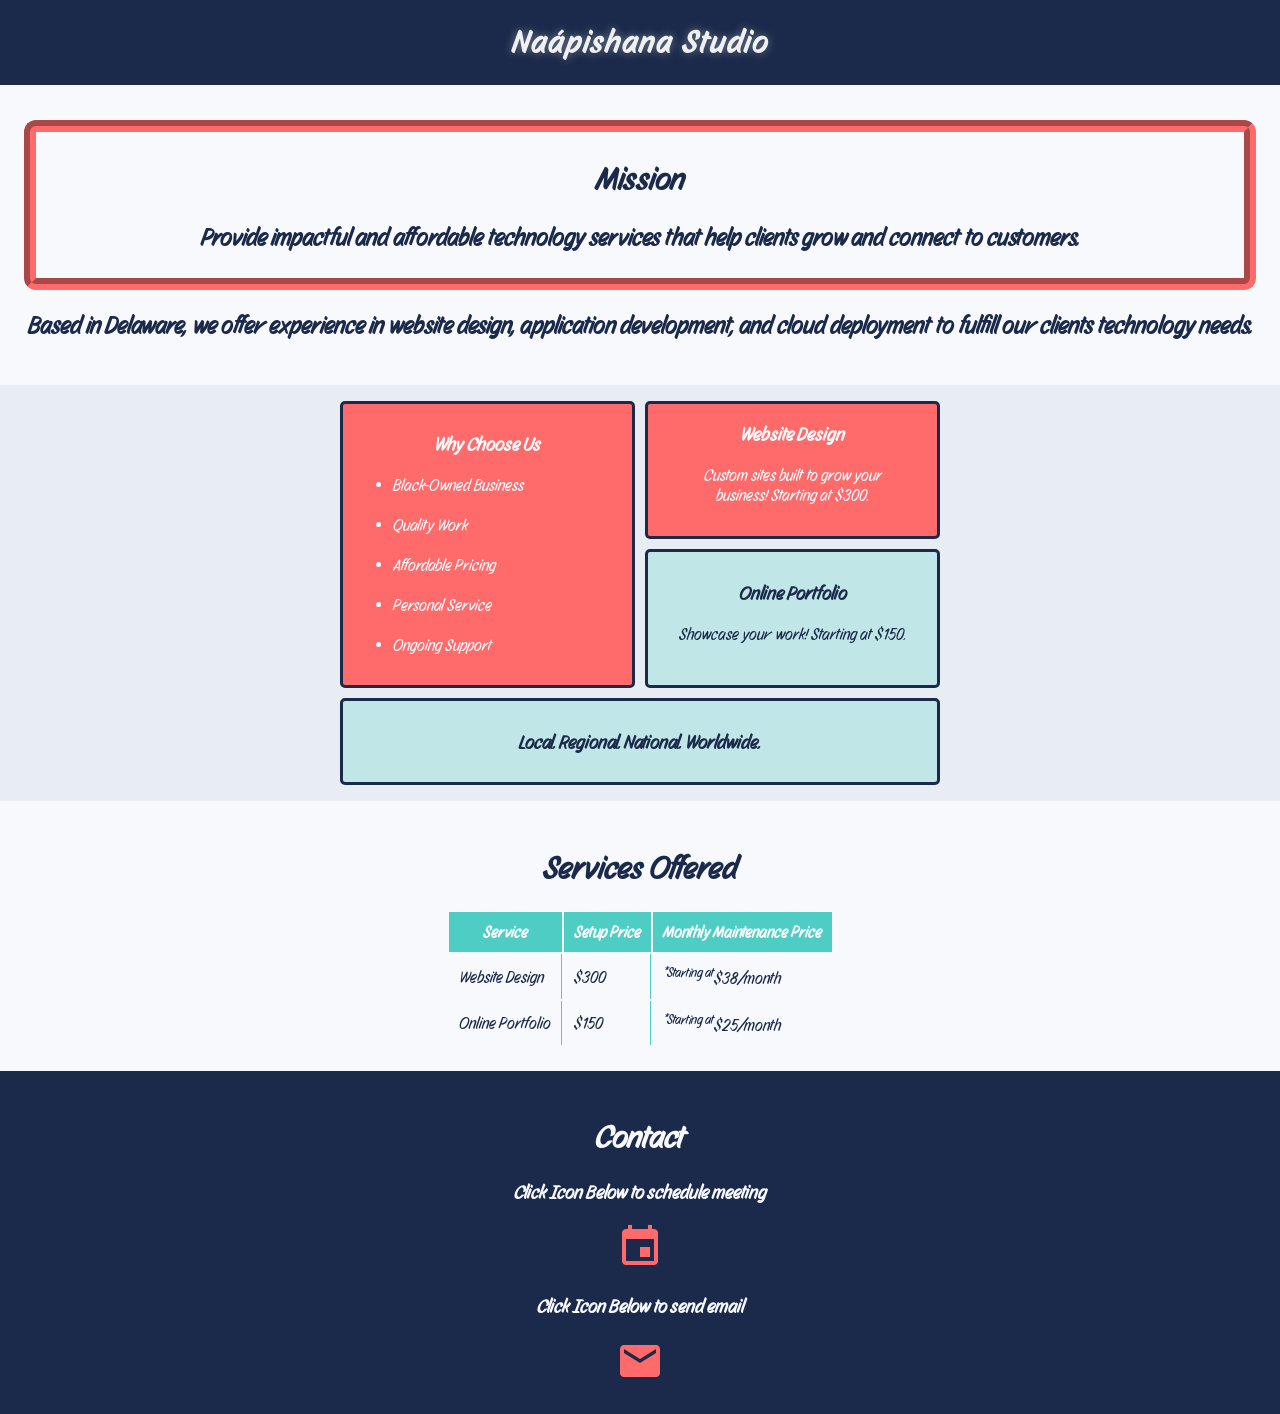
==== index.html @ 9284ae44 "Rename landingPage.html to index.html" ====
<!DOCTYPE html>
<html>
<head>
	<meta charset="utf-8">
	<meta name="viewport" content="width=device-width, initial-scale=1">
	<meta name="description" content="Naápishana Studio offers affordable website design, online portfolios, and cloud services to help small businesses grow and connect with customers. Based in Delaware.">

	<meta name="keywords" content="web design, website design Delaware, affordable web design, online portfolio, cloud services, small business website, app development">
	
	<meta name="author" content="Naápishana Studio">

	<!-- Controls how search engines index your page -->
	<meta name="robots" content="index, follow">

	<!-- Open Graph tags (how your page appears when shared on social media) -->

	<meta property="og:title" content="Naápishana Studio | Affordable Web Design & Technology Services">

	<meta property="og:description" content="Affordable website design, portfolio, and cloud services for small businesses. Based in Delaware.">

	<meta property="og:type" content="website">

	<meta property="og:url" content="https://yourwebsite.com">

	<link rel="stylesheet" href="style.css" type="text/css"/>
	<link href="https://fonts.googleapis.com/icon?family=Material+Icons" rel="stylesheet">
	<link rel="preconnect" href="https://fonts.googleapis.com">
	<link rel="preconnect" href="https://fonts.gstatic.com" crossorigin>
	<link href="https://fonts.googleapis.com/css2?family=Story+Script&display=swap" rel="stylesheet">
	<title>Naápishana Studio</title>
</head>
<body>
	<!-- Navigation Bar -->
	<div class="navbar">
		<h1>Naápishana Studio</h1>
	</div>

	<div class="whitespace"></div>

	<!-- Section: About -->
	<div class="about">
		<div class="stickynote">
			<h1>Mission</h1>
			<h2>Provide impactful and affordable technology services that help clients grow and connect to customers.</h2>
		</div>
		<h2>Based in Delaware, we offer experience in website design, application development, and cloud deployment to fulfill our clients technology needs.</h2>
	</div>

	<!-- Section: Photo Exampes -->
	<div class="card-grid">
		<div class="div1">
			<h3>Why Choose Us</h3>
			<ul>
				<li>Black-Owned Business</li>
				<li>Quality Work</li>
				<li>Affordable Pricing</li>
				<li>Personal Service</li>
				<li>Ongoing Support</li>
			</ul>
		</div>
		<div class="div2">
			<h3>Website Design</h3>
			<p>Custom sites built to grow your <br>business! Starting at $300.</p>
		</div>
		<div class="div3">
			<h3>Online Portfolio</h3>
			<p>Showcase your work! Starting at $150.</p>
		</div>
		<div class="div4">
			<h3>Local. Regional. National. Worldwide.</h3>
		</div>
	</div>

	<!-- Section: Services/Pricing -->
	<div class="services">
		<h1>Services Offered</h1>
		<table>
			<tr>
				<th>Service</th>
				<th>Setup Price</th>
				<th class="rightborder">Monthly Maintenance Price</th>
			</tr>
			<tr>
				<td>Website Design</td>
				<td>$300</td>
				<td class="rightborder"><sup>*Starting at</sup>$38/month</td>
			</tr>
			<tr>
				<td>Online Portfolio</td>
				<td>$150</td>
				<td class="rightborder"><sup>*Starting at</sup>$25/month</td>
			</tr>
		</table>
	</div>

	<!-- Section: Contact -->
	<div class="contact">
		<h1>Contact</h1>
		<h3>Click Icon Below to schedule meeting</h3>
		<a href="https://calendly.com/lbj0499/new-meeting" target="_blank"><span class="material-icons-round">event</span></a>
		<br>
		<h3>Click Icon Below to send email</h3>
		<a href="mailto:notgnixel@proton.me" target="_blank"><span class="material-icons-round">email</span></a>
	</div>
</body>
</html>
---- style.css ----
/*
Color Palette
A modern, vibrant but clean palette could be:

Deep Navy #1B2A4A — primary background/navbar
Coral/Orange #FF6B6B — accent color (replaces your current red)
Teal #4ECDC4 — secondary accent
Soft White #F7F9FC — page background
Light Gray #E8EDF3 — section alternating backgrounds

*/

/* CSS Variables */
:root {
  --navy:      #1B2A4A; /* Deep Navy */
  --coral:     #FF6B6B; /* Coral/Orange */
  --teal:      #4ECDC4; /* Teal */
  --white:     #F7F9FC; /* Soft White */
  --lightgray: #E8EDF3; /* Light Grey */
  --lightteal: rgba(78, 205, 196, 0.25); /* Light Teal */
}

/* Font: Story Script */
body {
  font-family: "Story Script", sans-serif;
  font-weight: 400;
  font-style: normal;
  margin: 0;
  background-color: var(--lightgray);
  color: var(--navy); 
}

h1,h2,h3,h4,h5,h6 {
	text-align: center;
}
.material-icons-round {
  font-family: 'Material Icons';
  font-weight: normal;
  font-style: normal;
  font-size: 48px;  /* Preferred icon size */
  display: inline-block;
  line-height: 1;
  text-transform: none;
  letter-spacing: normal;
  word-wrap: normal;
  white-space: nowrap;
  direction: ltr;
  margin: auto;

  /* Support for all WebKit browsers. */
  -webkit-font-smoothing: antialiased;
  /* Support for Safari and Chrome. */
  text-rendering: optimizeLegibility;

  /* Support for Firefox. */
  -moz-osx-font-smoothing: grayscale;

  /* Support for IE. */
  font-feature-settings: 'liga';
}

/* Navigation Bar */
.navbar {
	padding: 0;
	margin: 0;
	background-color: var(--navy); 
	color: white;
	position: fixed;
	top: 0;
	width: 100%;
	z-index: 100;
}

.navbar h1 {
	color: rgba(255, 255, 255, 0.92);
  text-shadow:
    0 1px 2px rgba(0, 0, 0, 0.2),
    0 0 8px rgba(255, 255, 255, 0.4);
  letter-spacing: 2px;
}

/* Creates space above about section */
.whitespace {
	background-color: var(--white);
	padding: 48px;
}

/* About */
.about {
	background-color: var(--white);
	padding: 24px;
}

/* Border for Mission Statement */
.stickynote {
	text-align: center;
	border: 12px groove var(--coral); 
	border-radius: 12px;
	padding: 5px;
}

/* Grid Container */
.card-grid {
	display: grid;
	grid-template-columns: 1fr 1fr;
	grid-template-rows: auto auto auto;
	gap: 10px;
	padding: 16px;
	max-width: 600px;
	margin: 0 auto;
}

/* Left Vertical Rectangle - spans both rows */
.div1 {
	grid-column: 1;
	grid-row: 1 / 3;
	padding: 10px;
	border: 3px solid var(--navy);
	border-radius: 5px;
	background-color: var(--coral);
	color: var(--white);
}
.div1 li {
	margin-bottom: 20px;
}

/* Right Top Square */
.div2 {
	grid-column: 2;
	grid-row: 1;
	border: 3px solid var(--navy);
	border-radius: 5px;
	background-color: var(--coral);
	color: var(--white);
	text-align: center;
}

/* Right Bottom Square */
.div3 {
	grid-column: 2;
	grid-row: 2;
	padding: 10px;
	border: 3px solid var(--navy);
	border-radius: 5px;
	background-color: var(--lightteal);
	color: var(--navy);
	text-align: center;
}

/* Bottom Horizontal Rectangle - spans both columns */
.div4 {
	grid-column: 1 / 3;
	grid-row: 3;
	padding: 10px;
	border: 3px solid var(--navy);
	border-radius: 5px;
	background-color: var(--lightteal);
	color: var(--navy);
	text-align: center;
}

/* Services */
.services {
	background-color: var(--white);
	padding: 24px;
}

/* Centers Table */
table {
	margin: 0 auto;
}
th {
	background-color: var(--teal);
	color: var(--white);
	padding: 10px;
}
td {
	border-right: 1px solid var(--teal);
	padding: 10px;
}
.rightborder {
	border: none;
}

/* unvisited link */
a:link {
  color: var(--coral);
  text-decoration: none;
}

/* visited link */
a:visited {
  color: var(--coral);
  text-decoration: none;
}

/* mouse over link */
a:hover {
  color: var(--teal);
  text-decoration: underline;
  opacity: 0.8;
}

/* selected link */
a:active {
  color: var(--navy);
  text-decoration: none;
}

/* Contact/Footer */
.contact {
	background-color: var(--navy);	
	color: var(--white);
	padding: 24px;
	text-align: center;
}
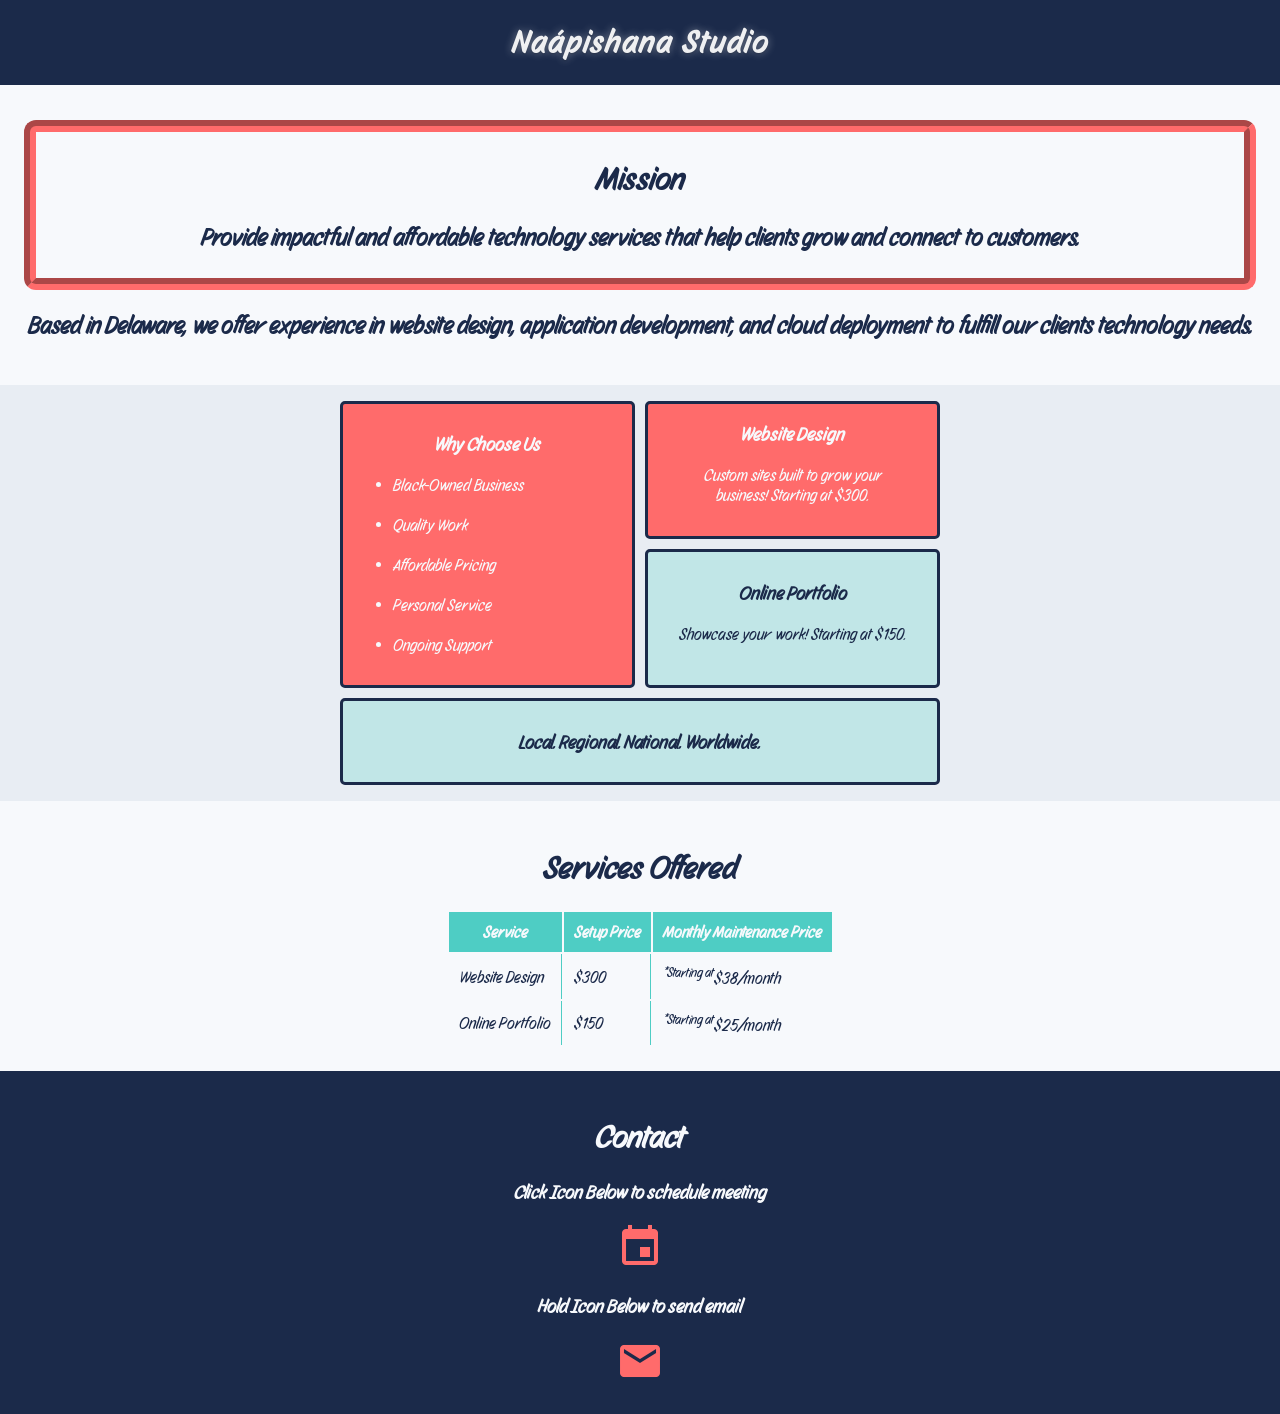
==== commit cfd2cb69: "Update index.html" ====
--- a/index.html
+++ b/index.html
@@ -99,7 +99,7 @@
 		<h3>Click Icon Below to schedule meeting</h3>
 		<a href="https://calendly.com/lbj0499/new-meeting" target="_blank"><span class="material-icons-round">event</span></a>
 		<br>
-		<h3>Click Icon Below to send email</h3>
+		<h3>Hold Icon Below to send email</h3>
 		<a href="mailto:notgnixel@proton.me" target="_blank"><span class="material-icons-round">email</span></a>
 	</div>
 </body>
